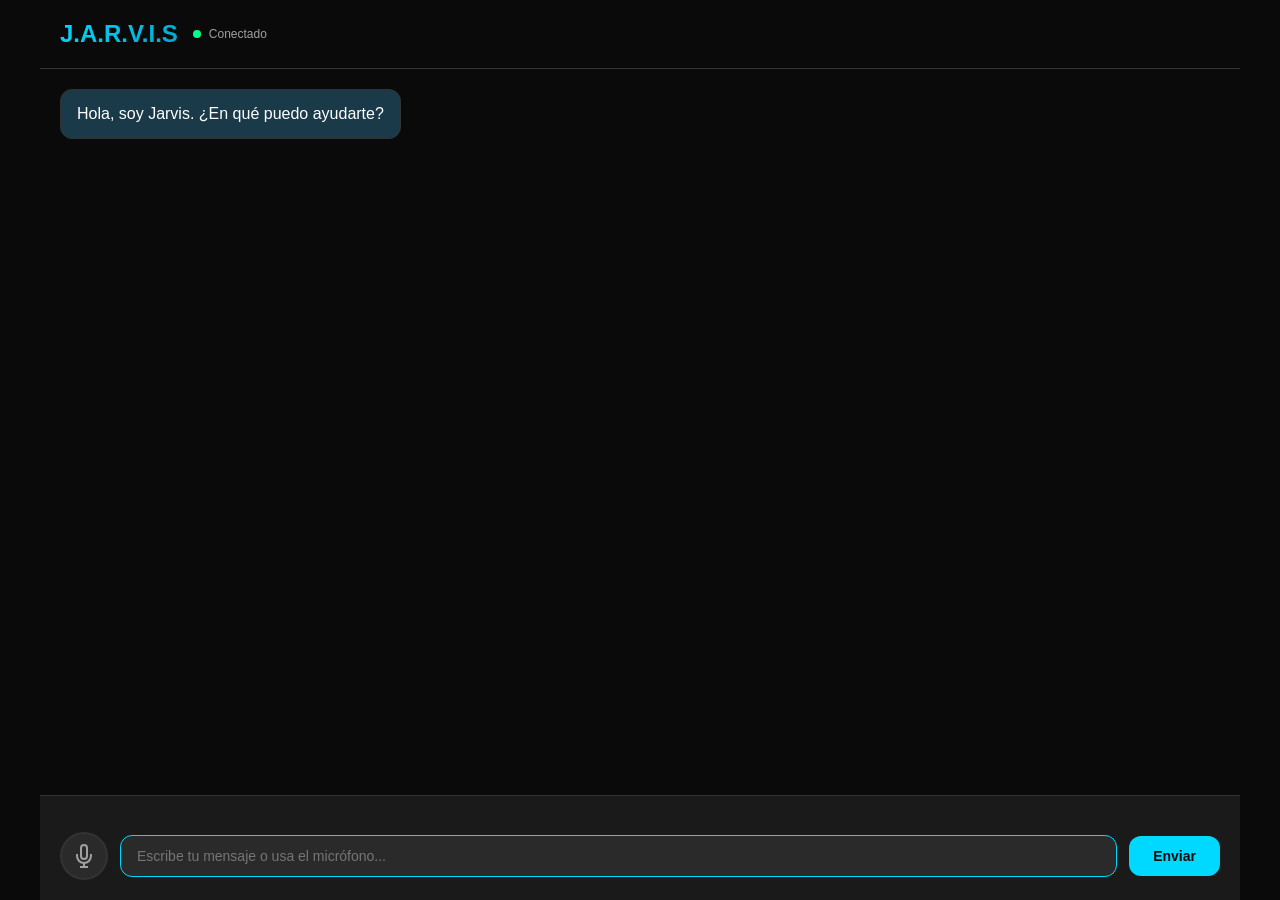
==== jarvis-agent/src/jarvis/web/static/index.html @ ce06fdaa "visionado y esas cosas" ====
<!DOCTYPE html>
<html lang="es">
<head>
    <meta charset="UTF-8">
    <meta name="viewport" content="width=device-width, initial-scale=1.0">
    <title>Jarvis</title>
    <style>
        * {
            margin: 0;
            padding: 0;
            box-sizing: border-box;
        }

        :root {
            --bg-primary: #0a0a0a;
            --bg-secondary: #1a1a1a;
            --bg-tertiary: #2a2a2a;
            --text-primary: #ffffff;
            --text-secondary: #a0a0a0;
            --accent: #00d9ff;
            --user-msg: #2a5a7a;
            --assistant-msg: #1a3a4a;
            --border: #333;
            --error: #ff4444;
        }

        body {
            font-family: -apple-system, BlinkMacSystemFont, 'Segoe UI', Roboto, Oxygen, Ubuntu, Cantarell, sans-serif;
            background: var(--bg-primary);
            color: var(--text-primary);
            height: 100vh;
            overflow: hidden;
        }

        .container {
            display: flex;
            flex-direction: column;
            height: 100vh;
            max-width: 1200px;
            margin: 0 auto;
        }

        .header {
            padding: 20px;
            border-bottom: 1px solid var(--border);
            display: flex;
            align-items: center;
            gap: 15px;
        }

        .logo {
            font-size: 24px;
            font-weight: 600;
            background: linear-gradient(135deg, var(--accent), #00a8cc);
            -webkit-background-clip: text;
            -webkit-text-fill-color: transparent;
            background-clip: text;
        }

        .status {
            font-size: 12px;
            color: var(--text-secondary);
            display: flex;
            align-items: center;
            gap: 8px;
        }

        .status-indicator {
            width: 8px;
            height: 8px;
            border-radius: 50%;
            background: #00ff88;
            animation: pulse 2s ease-in-out infinite;
        }

        @keyframes pulse {
            0%, 100% { opacity: 1; }
            50% { opacity: 0.5; }
        }

        .messages {
            flex: 1;
            overflow-y: auto;
            padding: 20px;
            display: flex;
            flex-direction: column;
            gap: 16px;
        }

        .messages::-webkit-scrollbar {
            width: 8px;
        }

        .messages::-webkit-scrollbar-track {
            background: var(--bg-primary);
        }

        .messages::-webkit-scrollbar-thumb {
            background: var(--bg-tertiary);
            border-radius: 4px;
        }

        .message {
            max-width: 80%;
            padding: 12px 16px;
            border-radius: 12px;
            line-height: 1.5;
            animation: slideIn 0.3s ease-out;
        }

        @keyframes slideIn {
            from {
                opacity: 0;
                transform: translateY(10px);
            }
            to {
                opacity: 1;
                transform: translateY(0);
            }
        }

        .message.user {
            align-self: flex-end;
            background: var(--user-msg);
        }

        .message.assistant {
            align-self: flex-start;
            background: var(--assistant-msg);
            border: 1px solid var(--border);
            position: relative;
        }

        .message.error {
            align-self: center;
            background: #4a1a1a;
            border: 1px solid var(--error);
            color: #ffaaaa;
        }

        .voice-animation {
            display: none;
            align-items: center;
            gap: 4px;
            margin-top: 8px;
            padding-top: 8px;
            border-top: 1px solid var(--border);
        }

        .message.assistant.speaking .voice-animation {
            display: flex;
        }

        .voice-bar {
            width: 3px;
            background: var(--accent);
            border-radius: 2px;
            animation: voiceWave 1s ease-in-out infinite;
        }

        .voice-bar:nth-child(1) { height: 8px; animation-delay: 0s; }
        .voice-bar:nth-child(2) { height: 16px; animation-delay: 0.1s; }
        .voice-bar:nth-child(3) { height: 24px; animation-delay: 0.2s; }
        .voice-bar:nth-child(4) { height: 16px; animation-delay: 0.3s; }
        .voice-bar:nth-child(5) { height: 8px; animation-delay: 0.4s; }

        @keyframes voiceWave {
            0%, 100% { transform: scaleY(0.5); opacity: 0.5; }
            50% { transform: scaleY(1.2); opacity: 1; }
        }

        .input-area {
            padding: 20px;
            border-top: 1px solid var(--border);
            background: var(--bg-secondary);
        }

        .input-container {
            display: flex;
            gap: 12px;
            align-items: center;
        }

        #messageInput {
            flex: 1;
            background: var(--bg-tertiary);
            border: 1px solid var(--border);
            border-radius: 12px;
            padding: 12px 16px;
            color: var(--text-primary);
            font-size: 14px;
            outline: none;
            transition: border-color 0.2s;
        }

        #messageInput:focus {
            border-color: var(--accent);
        }

        #voiceButton {
            background: var(--bg-tertiary);
            border: 2px solid var(--border);
            border-radius: 50%;
            width: 48px;
            height: 48px;
            display: flex;
            align-items: center;
            justify-content: center;
            cursor: pointer;
            transition: all 0.2s;
            color: var(--text-secondary);
        }

        #voiceButton:hover {
            border-color: var(--accent);
            color: var(--accent);
        }

        #voiceButton.recording {
            background: var(--error);
            border-color: var(--error);
            color: white;
            animation: recordPulse 1s ease-in-out infinite;
        }

        @keyframes recordPulse {
            0%, 100% { transform: scale(1); }
            50% { transform: scale(1.1); }
        }

        #voiceButton:disabled {
            opacity: 0.3;
            cursor: not-allowed;
        }

        #sendButton {
            background: var(--accent);
            color: var(--bg-primary);
            border: none;
            border-radius: 12px;
            padding: 12px 24px;
            font-size: 14px;
            font-weight: 600;
            cursor: pointer;
            transition: all 0.2s;
        }

        #sendButton:hover {
            background: #00eeff;
            transform: translateY(-1px);
        }

        #sendButton:active {
            transform: translateY(0);
        }

        #sendButton:disabled {
            opacity: 0.5;
            cursor: not-allowed;
        }

        .typing-indicator {
            align-self: flex-start;
            padding: 12px 16px;
            background: var(--assistant-msg);
            border: 1px solid var(--border);
            border-radius: 12px;
            display: none;
        }

        .typing-indicator.active {
            display: block;
        }

        .typing-dots {
            display: flex;
            gap: 4px;
        }

        .typing-dot {
            width: 8px;
            height: 8px;
            border-radius: 50%;
            background: var(--text-secondary);
            animation: typingBounce 1.4s infinite ease-in-out;
        }

        .typing-dot:nth-child(1) { animation-delay: 0s; }
        .typing-dot:nth-child(2) { animation-delay: 0.2s; }
        .typing-dot:nth-child(3) { animation-delay: 0.4s; }

        @keyframes typingBounce {
            0%, 60%, 100% { transform: translateY(0); }
            30% { transform: translateY(-10px); }
        }

        .voice-status {
            text-align: center;
            padding: 8px;
            font-size: 12px;
            color: var(--text-secondary);
        }
    </style>
</head>
<body>
    <div class="container">
        <div class="header">
            <div class="logo">J.A.R.V.I.S</div>
            <div class="status">
                <div class="status-indicator"></div>
                <span id="statusText">Conectado</span>
            </div>
        </div>

        <div class="messages" id="messages">
            <div class="message assistant">
                Hola, soy Jarvis. ¿En qué puedo ayudarte?
            </div>
        </div>

        <div class="input-area">
            <div class="voice-status" id="voiceStatus"></div>
            <div class="input-container">
                <button id="voiceButton" title="Grabar voz (mantén presionado)">
                    <svg width="24" height="24" viewBox="0 0 24 24" fill="none" stroke="currentColor" stroke-width="2">
                        <path d="M12 1a3 3 0 0 0-3 3v8a3 3 0 0 0 6 0V4a3 3 0 0 0-3-3z"></path>
                        <path d="M19 10v2a7 7 0 0 1-14 0v-2"></path>
                        <line x1="12" y1="19" x2="12" y2="23"></line>
                        <line x1="8" y1="23" x2="16" y2="23"></line>
                    </svg>
                </button>
                <input 
                    type="text" 
                    id="messageInput" 
                    placeholder="Escribe tu mensaje o usa el micrófono..."
                    autofocus
                >
                <button id="sendButton">Enviar</button>
            </div>
        </div>
    </div>

    <script src="/static/app.js"></script>
</body>
</html>
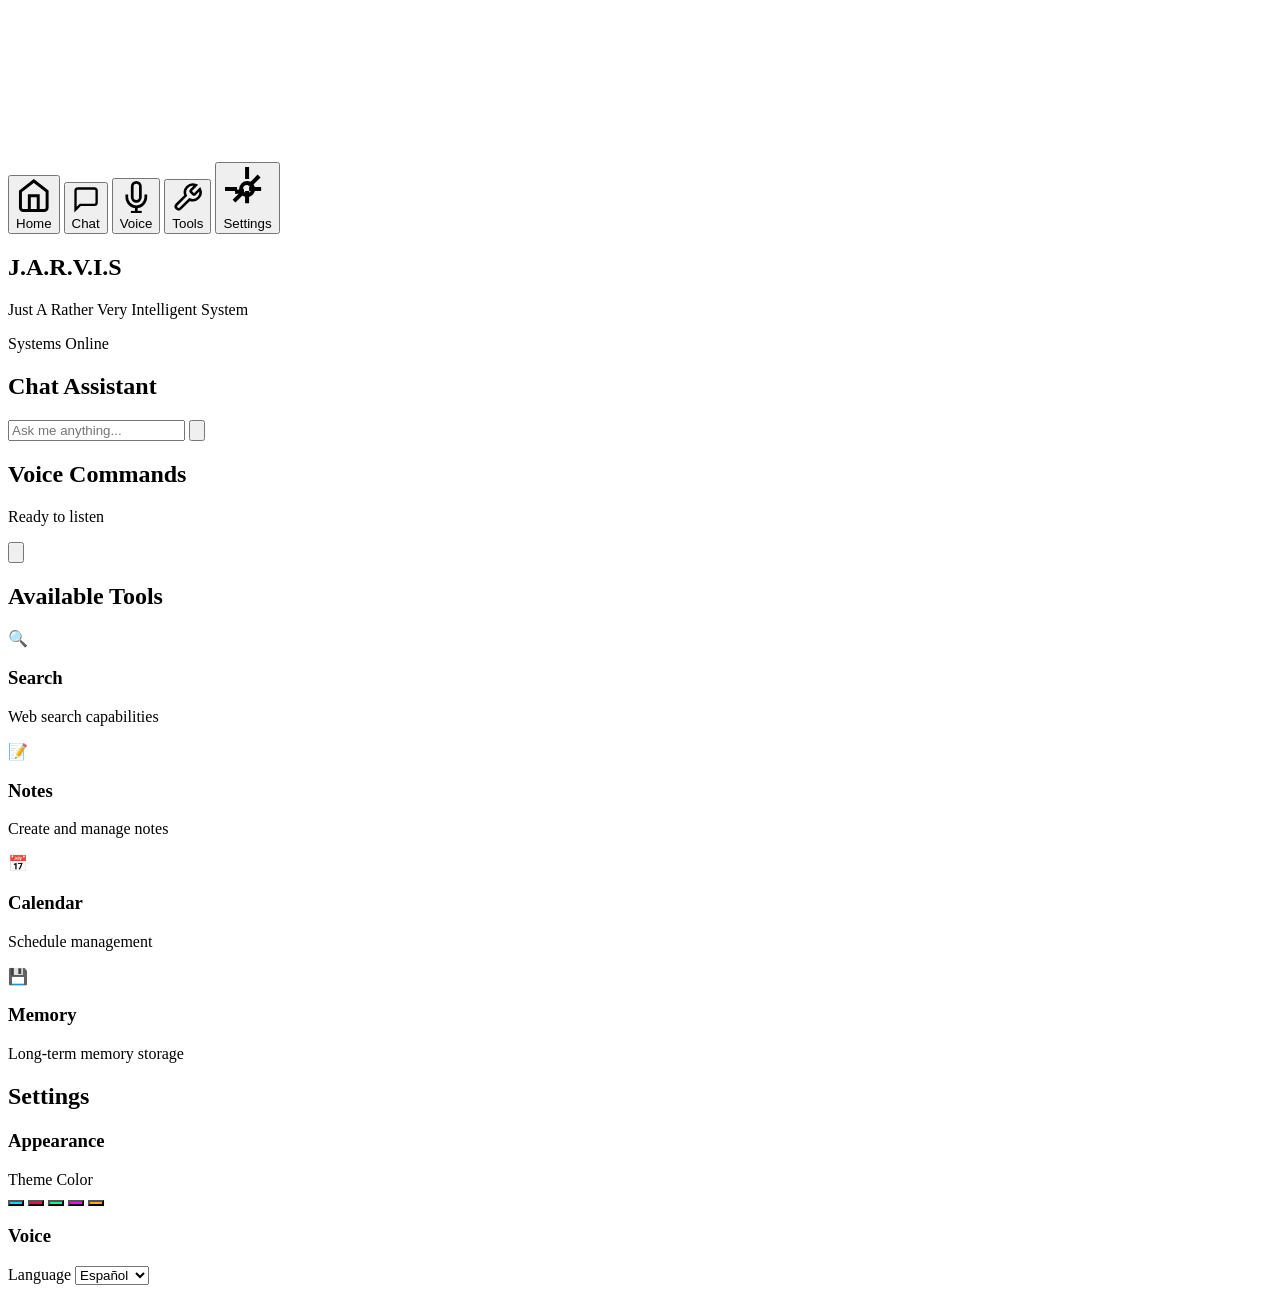
==== commit 89209a09: "jarvis medio iterativo" ====
--- a/jarvis-agent/src/jarvis/web/static/index.html
+++ b/jarvis-agent/src/jarvis/web/static/index.html
@@ -3,341 +3,215 @@
 <head>
     <meta charset="UTF-8">
     <meta name="viewport" content="width=device-width, initial-scale=1.0">
-    <title>Jarvis</title>
-    <style>
-        * {
-            margin: 0;
-            padding: 0;
-            box-sizing: border-box;
-        }
-
-        :root {
-            --bg-primary: #0a0a0a;
-            --bg-secondary: #1a1a1a;
-            --bg-tertiary: #2a2a2a;
-            --text-primary: #ffffff;
-            --text-secondary: #a0a0a0;
-            --accent: #00d9ff;
-            --user-msg: #2a5a7a;
-            --assistant-msg: #1a3a4a;
-            --border: #333;
-            --error: #ff4444;
-        }
-
-        body {
-            font-family: -apple-system, BlinkMacSystemFont, 'Segoe UI', Roboto, Oxygen, Ubuntu, Cantarell, sans-serif;
-            background: var(--bg-primary);
-            color: var(--text-primary);
-            height: 100vh;
-            overflow: hidden;
-        }
-
-        .container {
-            display: flex;
-            flex-direction: column;
-            height: 100vh;
-            max-width: 1200px;
-            margin: 0 auto;
-        }
-
-        .header {
-            padding: 20px;
-            border-bottom: 1px solid var(--border);
-            display: flex;
-            align-items: center;
-            gap: 15px;
-        }
-
-        .logo {
-            font-size: 24px;
-            font-weight: 600;
-            background: linear-gradient(135deg, var(--accent), #00a8cc);
-            -webkit-background-clip: text;
-            -webkit-text-fill-color: transparent;
-            background-clip: text;
-        }
-
-        .status {
-            font-size: 12px;
-            color: var(--text-secondary);
-            display: flex;
-            align-items: center;
-            gap: 8px;
-        }
-
-        .status-indicator {
-            width: 8px;
-            height: 8px;
-            border-radius: 50%;
-            background: #00ff88;
-            animation: pulse 2s ease-in-out infinite;
-        }
-
-        @keyframes pulse {
-            0%, 100% { opacity: 1; }
-            50% { opacity: 0.5; }
-        }
-
-        .messages {
-            flex: 1;
-            overflow-y: auto;
-            padding: 20px;
-            display: flex;
-            flex-direction: column;
-            gap: 16px;
-        }
-
-        .messages::-webkit-scrollbar {
-            width: 8px;
-        }
-
-        .messages::-webkit-scrollbar-track {
-            background: var(--bg-primary);
-        }
-
-        .messages::-webkit-scrollbar-thumb {
-            background: var(--bg-tertiary);
-            border-radius: 4px;
-        }
-
-        .message {
-            max-width: 80%;
-            padding: 12px 16px;
-            border-radius: 12px;
-            line-height: 1.5;
-            animation: slideIn 0.3s ease-out;
-        }
-
-        @keyframes slideIn {
-            from {
-                opacity: 0;
-                transform: translateY(10px);
-            }
-            to {
-                opacity: 1;
-                transform: translateY(0);
-            }
-        }
-
-        .message.user {
-            align-self: flex-end;
-            background: var(--user-msg);
-        }
-
-        .message.assistant {
-            align-self: flex-start;
-            background: var(--assistant-msg);
-            border: 1px solid var(--border);
-            position: relative;
-        }
-
-        .message.error {
-            align-self: center;
-            background: #4a1a1a;
-            border: 1px solid var(--error);
-            color: #ffaaaa;
-        }
-
-        .voice-animation {
-            display: none;
-            align-items: center;
-            gap: 4px;
-            margin-top: 8px;
-            padding-top: 8px;
-            border-top: 1px solid var(--border);
-        }
-
-        .message.assistant.speaking .voice-animation {
-            display: flex;
-        }
-
-        .voice-bar {
-            width: 3px;
-            background: var(--accent);
-            border-radius: 2px;
-            animation: voiceWave 1s ease-in-out infinite;
-        }
-
-        .voice-bar:nth-child(1) { height: 8px; animation-delay: 0s; }
-        .voice-bar:nth-child(2) { height: 16px; animation-delay: 0.1s; }
-        .voice-bar:nth-child(3) { height: 24px; animation-delay: 0.2s; }
-        .voice-bar:nth-child(4) { height: 16px; animation-delay: 0.3s; }
-        .voice-bar:nth-child(5) { height: 8px; animation-delay: 0.4s; }
-
-        @keyframes voiceWave {
-            0%, 100% { transform: scaleY(0.5); opacity: 0.5; }
-            50% { transform: scaleY(1.2); opacity: 1; }
-        }
-
-        .input-area {
-            padding: 20px;
-            border-top: 1px solid var(--border);
-            background: var(--bg-secondary);
-        }
-
-        .input-container {
-            display: flex;
-            gap: 12px;
-            align-items: center;
-        }
-
-        #messageInput {
-            flex: 1;
-            background: var(--bg-tertiary);
-            border: 1px solid var(--border);
-            border-radius: 12px;
-            padding: 12px 16px;
-            color: var(--text-primary);
-            font-size: 14px;
-            outline: none;
-            transition: border-color 0.2s;
-        }
-
-        #messageInput:focus {
-            border-color: var(--accent);
-        }
-
-        #voiceButton {
-            background: var(--bg-tertiary);
-            border: 2px solid var(--border);
-            border-radius: 50%;
-            width: 48px;
-            height: 48px;
-            display: flex;
-            align-items: center;
-            justify-content: center;
-            cursor: pointer;
-            transition: all 0.2s;
-            color: var(--text-secondary);
-        }
-
-        #voiceButton:hover {
-            border-color: var(--accent);
-            color: var(--accent);
-        }
-
-        #voiceButton.recording {
-            background: var(--error);
-            border-color: var(--error);
-            color: white;
-            animation: recordPulse 1s ease-in-out infinite;
-        }
-
-        @keyframes recordPulse {
-            0%, 100% { transform: scale(1); }
-            50% { transform: scale(1.1); }
-        }
-
-        #voiceButton:disabled {
-            opacity: 0.3;
-            cursor: not-allowed;
-        }
-
-        #sendButton {
-            background: var(--accent);
-            color: var(--bg-primary);
-            border: none;
-            border-radius: 12px;
-            padding: 12px 24px;
-            font-size: 14px;
-            font-weight: 600;
-            cursor: pointer;
-            transition: all 0.2s;
-        }
-
-        #sendButton:hover {
-            background: #00eeff;
-            transform: translateY(-1px);
-        }
-
-        #sendButton:active {
-            transform: translateY(0);
-        }
-
-        #sendButton:disabled {
-            opacity: 0.5;
-            cursor: not-allowed;
-        }
-
-        .typing-indicator {
-            align-self: flex-start;
-            padding: 12px 16px;
-            background: var(--assistant-msg);
-            border: 1px solid var(--border);
-            border-radius: 12px;
-            display: none;
-        }
-
-        .typing-indicator.active {
-            display: block;
-        }
-
-        .typing-dots {
-            display: flex;
-            gap: 4px;
-        }
-
-        .typing-dot {
-            width: 8px;
-            height: 8px;
-            border-radius: 50%;
-            background: var(--text-secondary);
-            animation: typingBounce 1.4s infinite ease-in-out;
-        }
-
-        .typing-dot:nth-child(1) { animation-delay: 0s; }
-        .typing-dot:nth-child(2) { animation-delay: 0.2s; }
-        .typing-dot:nth-child(3) { animation-delay: 0.4s; }
-
-        @keyframes typingBounce {
-            0%, 60%, 100% { transform: translateY(0); }
-            30% { transform: translateY(-10px); }
-        }
-
-        .voice-status {
-            text-align: center;
-            padding: 8px;
-            font-size: 12px;
-            color: var(--text-secondary);
-        }
-    </style>
+    <title>J.A.R.V.I.S - Advanced AI Interface</title>
+    <link rel="preconnect" href="https://fonts.googleapis.com">
+    <link rel="preconnect" href="https://fonts.gstatic.com" crossorigin>
+    <link href="https://fonts.googleapis.com/css2?family=Inter:wght@200;300;400;500;600;700;800&family=Orbitron:wght@400;500;600;700;800;900&display=swap" rel="stylesheet">
+    <link rel="stylesheet" href="/static/style.css">
 </head>
 <body>
-    <div class="container">
-        <div class="header">
-            <div class="logo">J.A.R.V.I.S</div>
-            <div class="status">
-                <div class="status-indicator"></div>
-                <span id="statusText">Conectado</span>
-            </div>
-        </div>
-
-        <div class="messages" id="messages">
-            <div class="message assistant">
-                Hola, soy Jarvis. ¿En qué puedo ayudarte?
-            </div>
-        </div>
-
-        <div class="input-area">
-            <div class="voice-status" id="voiceStatus"></div>
-            <div class="input-container">
-                <button id="voiceButton" title="Grabar voz (mantén presionado)">
-                    <svg width="24" height="24" viewBox="0 0 24 24" fill="none" stroke="currentColor" stroke-width="2">
+    <!-- Canvas para la nube de puntos interactiva -->
+    <canvas id="particles"></canvas>
+
+    <!-- Container Principal -->
+    <div class="app-container" id="appContainer">
+        
+        <!-- VISTA HOME: Nube de Puntos -->
+        <section class="view active" id="homeView">
+            <div class="home-content">
+                <!-- Menú Circular -->
+                <div class="circular-menu" id="circularMenu">
+                    <button class="menu-orbit-item active" data-view="home" data-angle="0">
+                        <div class="orbit-icon">
+                            <svg viewBox="0 0 24 24" fill="none" stroke="currentColor" stroke-width="2">
+                                <path d="M3 9l9-7 9 7v11a2 2 0 0 1-2 2H5a2 2 0 0 1-2-2z"></path>
+                                <polyline points="9 22 9 12 15 12 15 22"></polyline>
+                            </svg>
+                        </div>
+                        <span class="orbit-label">Home</span>
+                    </button>
+                    
+                    <button class="menu-orbit-item" data-view="chat" data-angle="72">
+                        <div class="orbit-icon">
+                            <svg viewBox="0 0 24 24" fill="none" stroke="currentColor" stroke-width="2">
+                                <path d="M21 15a2 2 0 0 1-2 2H7l-4 4V5a2 2 0 0 1 2-2h14a2 2 0 0 1 2 2z"></path>
+                            </svg>
+                        </div>
+                        <span class="orbit-label">Chat</span>
+                    </button>
+                    
+                    <button class="menu-orbit-item" data-view="voice" data-angle="144">
+                        <div class="orbit-icon">
+                            <svg viewBox="0 0 24 24" fill="none" stroke="currentColor" stroke-width="2">
+                                <path d="M12 1a3 3 0 0 0-3 3v8a3 3 0 0 0 6 0V4a3 3 0 0 0-3-3z"></path>
+                                <path d="M19 10v2a7 7 0 0 1-14 0v-2"></path>
+                                <line x1="12" y1="19" x2="12" y2="23"></line>
+                                <line x1="8" y1="23" x2="16" y2="23"></line>
+                            </svg>
+                        </div>
+                        <span class="orbit-label">Voice</span>
+                    </button>
+                    
+                    <button class="menu-orbit-item" data-view="tools" data-angle="216">
+                        <div class="orbit-icon">
+                            <svg viewBox="0 0 24 24" fill="none" stroke="currentColor" stroke-width="2">
+                                <path d="M14.7 6.3a1 1 0 0 0 0 1.4l1.6 1.6a1 1 0 0 0 1.4 0l3.77-3.77a6 6 0 0 1-7.94 7.94l-6.91 6.91a2.12 2.12 0 0 1-3-3l6.91-6.91a6 6 0 0 1 7.94-7.94l-3.76 3.76z"></path>
+                            </svg>
+                        </div>
+                        <span class="orbit-label">Tools</span>
+                    </button>
+                    
+                    <button class="menu-orbit-item" data-view="settings" data-angle="288">
+                        <div class="orbit-icon">
+                            <svg viewBox="0 0 24 24" fill="none" stroke="currentColor" stroke-width="2">
+                                <circle cx="12" cy="12" r="3"></circle>
+                                <path d="M12 1v6m0 6v6m6-13.5l-4.5 4.5m-3 3L6 13.5M1 12h6m6 0h6m-13.5 6l4.5-4.5m3-3l4.5-4.5"></path>
+                            </svg>
+                        </div>
+                        <span class="orbit-label">Settings</span>
+                    </button>
+                </div>
+                
+                <!-- Título con efecto glitch -->
+                <div class="title-container">
+                    <h1 class="main-title" data-text="J.A.R.V.I.S">J.A.R.V.I.S</h1>
+                    <p class="subtitle">Just A Rather Very Intelligent System</p>
+                </div>
+                
+                <!-- Estado del sistema -->
+                <div class="system-status" id="systemStatus">
+                    <div class="status-indicator"></div>
+                    <span class="status-text">Systems Online</span>
+                </div>
+            </div>
+        </section>
+
+        <!-- VISTA CHAT -->
+        <section class="view" id="chatView">
+            <div class="view-header">
+                <h2 class="view-title">Chat Assistant</h2>
+            </div>
+            
+            <div class="chat-container">
+                <div class="messages-list" id="messagesList">
+                    <!-- Los mensajes se insertarán aquí -->
+                </div>
+                
+                <div class="typing-indicator" id="typingIndicator">
+                    <span></span>
+                    <span></span>
+                    <span></span>
+                </div>
+                
+                <div class="chat-input-container">
+                    <input 
+                        type="text" 
+                        class="chat-input" 
+                        id="chatInput" 
+                        placeholder="Ask me anything..."
+                        autocomplete="off"
+                    >
+                    <button class="send-btn" id="sendBtn">
+                        <svg viewBox="0 0 24 24" fill="none" stroke="currentColor" stroke-width="2">
+                            <line x1="22" y1="2" x2="11" y2="13"></line>
+                            <polygon points="22 2 15 22 11 13 2 9 22 2"></polygon>
+                        </svg>
+                    </button>
+                </div>
+            </div>
+        </section>
+
+        <!-- VISTA VOICE -->
+        <section class="view" id="voiceView">
+            <div class="view-header">
+                <h2 class="view-title">Voice Commands</h2>
+            </div>
+            
+            <div class="voice-container">
+                <div class="voice-status">
+                    <div class="voice-indicator"></div>
+                    <p>Ready to listen</p>
+                </div>
+                
+                <button class="voice-btn" id="voiceBtn">
+                    <svg viewBox="0 0 24 24" fill="none" stroke="currentColor" stroke-width="2">
                         <path d="M12 1a3 3 0 0 0-3 3v8a3 3 0 0 0 6 0V4a3 3 0 0 0-3-3z"></path>
                         <path d="M19 10v2a7 7 0 0 1-14 0v-2"></path>
                         <line x1="12" y1="19" x2="12" y2="23"></line>
                         <line x1="8" y1="23" x2="16" y2="23"></line>
                     </svg>
                 </button>
-                <input 
-                    type="text" 
-                    id="messageInput" 
-                    placeholder="Escribe tu mensaje o usa el micrófono..."
-                    autofocus
-                >
-                <button id="sendButton">Enviar</button>
-            </div>
-        </div>
+            </div>
+        </section>
+
+        <!-- VISTA TOOLS -->
+        <section class="view" id="toolsView">
+            <div class="view-header">
+                <h2 class="view-title">Available Tools</h2>
+            </div>
+            
+            <div class="tools-grid">
+                <div class="tool-card">
+                    <div class="tool-icon">🔍</div>
+                    <h3>Search</h3>
+                    <p>Web search capabilities</p>
+                </div>
+                
+                <div class="tool-card">
+                    <div class="tool-icon">📝</div>
+                    <h3>Notes</h3>
+                    <p>Create and manage notes</p>
+                </div>
+                
+                <div class="tool-card">
+                    <div class="tool-icon">📅</div>
+                    <h3>Calendar</h3>
+                    <p>Schedule management</p>
+                </div>
+                
+                <div class="tool-card">
+                    <div class="tool-icon">💾</div>
+                    <h3>Memory</h3>
+                    <p>Long-term memory storage</p>
+                </div>
+            </div>
+        </section>
+
+        <!-- VISTA SETTINGS -->
+        <section class="view" id="settingsView">
+            <div class="view-header">
+                <h2 class="view-title">Settings</h2>
+            </div>
+            
+            <div class="settings-container">
+                <div class="setting-group">
+                    <h3>Appearance</h3>
+                    <div class="setting-item">
+                        <label>Theme Color</label>
+                        <div class="color-picker">
+                            <button class="color-option active" data-color="#00d4ff" style="background: #00d4ff"></button>
+                            <button class="color-option" data-color="#ff0055" style="background: #ff0055"></button>
+                            <button class="color-option" data-color="#00ff88" style="background: #00ff88"></button>
+                            <button class="color-option" data-color="#ff00ff" style="background: #ff00ff"></button>
+                            <button class="color-option" data-color="#ffaa00" style="background: #ffaa00"></button>
+                        </div>
+                    </div>
+                </div>
+                
+                <div class="setting-group">
+                    <h3>Voice</h3>
+                    <div class="setting-item">
+                        <label>Language</label>
+                        <select class="setting-select">
+                            <option>Español</option>
+                            <option>English</option>
+                            <option>Français</option>
+                        </select>
+                    </div>
+                </div>
+            </div>
+        </section>
+
     </div>
 
     <script src="/static/app.js"></script>
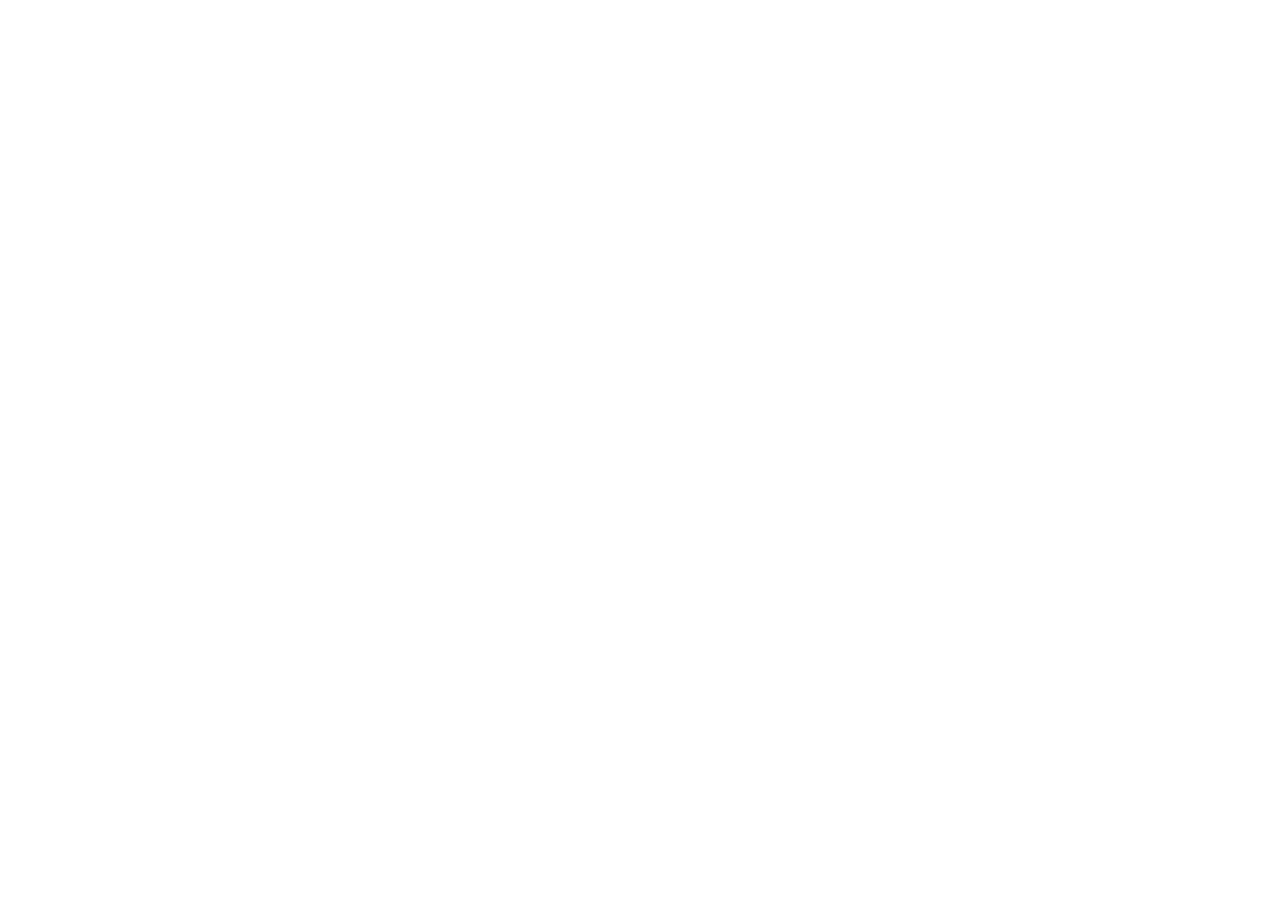
==== commit 491aec0d: "efwqef" ====
--- a/jarvis-agent/src/jarvis/web/static/index.html
+++ b/jarvis-agent/src/jarvis/web/static/index.html
@@ -8,211 +8,21 @@
     <link rel="preconnect" href="https://fonts.gstatic.com" crossorigin>
     <link href="https://fonts.googleapis.com/css2?family=Inter:wght@200;300;400;500;600;700;800&family=Orbitron:wght@400;500;600;700;800;900&display=swap" rel="stylesheet">
     <link rel="stylesheet" href="/static/style.css">
+    <script>
+    MathJax = {
+        tex: { inlineMath: [['$','$'], ['\\(','\\)']], displayMath: [['$$','$$'], ['\\[','\\]']] },
+        options: { skipHtmlTags: ['script','noscript','style','textarea','pre','code'] },
+        startup: { typeset: false }
+    };
+    </script>
+    <script defer src="https://cdn.jsdelivr.net/npm/mathjax@3/es5/tex-mml-chtml.js"></script>
+    <script defer src="https://cdn.jsdelivr.net/npm/marked@15.0.4/marked.min.js"></script>
 </head>
 <body>
     <!-- Canvas para la nube de puntos interactiva -->
     <canvas id="particles"></canvas>
 
-    <!-- Container Principal -->
-    <div class="app-container" id="appContainer">
-        
-        <!-- VISTA HOME: Nube de Puntos -->
-        <section class="view active" id="homeView">
-            <div class="home-content">
-                <!-- Menú Circular -->
-                <div class="circular-menu" id="circularMenu">
-                    <button class="menu-orbit-item active" data-view="home" data-angle="0">
-                        <div class="orbit-icon">
-                            <svg viewBox="0 0 24 24" fill="none" stroke="currentColor" stroke-width="2">
-                                <path d="M3 9l9-7 9 7v11a2 2 0 0 1-2 2H5a2 2 0 0 1-2-2z"></path>
-                                <polyline points="9 22 9 12 15 12 15 22"></polyline>
-                            </svg>
-                        </div>
-                        <span class="orbit-label">Home</span>
-                    </button>
-                    
-                    <button class="menu-orbit-item" data-view="chat" data-angle="72">
-                        <div class="orbit-icon">
-                            <svg viewBox="0 0 24 24" fill="none" stroke="currentColor" stroke-width="2">
-                                <path d="M21 15a2 2 0 0 1-2 2H7l-4 4V5a2 2 0 0 1 2-2h14a2 2 0 0 1 2 2z"></path>
-                            </svg>
-                        </div>
-                        <span class="orbit-label">Chat</span>
-                    </button>
-                    
-                    <button class="menu-orbit-item" data-view="voice" data-angle="144">
-                        <div class="orbit-icon">
-                            <svg viewBox="0 0 24 24" fill="none" stroke="currentColor" stroke-width="2">
-                                <path d="M12 1a3 3 0 0 0-3 3v8a3 3 0 0 0 6 0V4a3 3 0 0 0-3-3z"></path>
-                                <path d="M19 10v2a7 7 0 0 1-14 0v-2"></path>
-                                <line x1="12" y1="19" x2="12" y2="23"></line>
-                                <line x1="8" y1="23" x2="16" y2="23"></line>
-                            </svg>
-                        </div>
-                        <span class="orbit-label">Voice</span>
-                    </button>
-                    
-                    <button class="menu-orbit-item" data-view="tools" data-angle="216">
-                        <div class="orbit-icon">
-                            <svg viewBox="0 0 24 24" fill="none" stroke="currentColor" stroke-width="2">
-                                <path d="M14.7 6.3a1 1 0 0 0 0 1.4l1.6 1.6a1 1 0 0 0 1.4 0l3.77-3.77a6 6 0 0 1-7.94 7.94l-6.91 6.91a2.12 2.12 0 0 1-3-3l6.91-6.91a6 6 0 0 1 7.94-7.94l-3.76 3.76z"></path>
-                            </svg>
-                        </div>
-                        <span class="orbit-label">Tools</span>
-                    </button>
-                    
-                    <button class="menu-orbit-item" data-view="settings" data-angle="288">
-                        <div class="orbit-icon">
-                            <svg viewBox="0 0 24 24" fill="none" stroke="currentColor" stroke-width="2">
-                                <circle cx="12" cy="12" r="3"></circle>
-                                <path d="M12 1v6m0 6v6m6-13.5l-4.5 4.5m-3 3L6 13.5M1 12h6m6 0h6m-13.5 6l4.5-4.5m3-3l4.5-4.5"></path>
-                            </svg>
-                        </div>
-                        <span class="orbit-label">Settings</span>
-                    </button>
-                </div>
-                
-                <!-- Título con efecto glitch -->
-                <div class="title-container">
-                    <h1 class="main-title" data-text="J.A.R.V.I.S">J.A.R.V.I.S</h1>
-                    <p class="subtitle">Just A Rather Very Intelligent System</p>
-                </div>
-                
-                <!-- Estado del sistema -->
-                <div class="system-status" id="systemStatus">
-                    <div class="status-indicator"></div>
-                    <span class="status-text">Systems Online</span>
-                </div>
-            </div>
-        </section>
-
-        <!-- VISTA CHAT -->
-        <section class="view" id="chatView">
-            <div class="view-header">
-                <h2 class="view-title">Chat Assistant</h2>
-            </div>
-            
-            <div class="chat-container">
-                <div class="messages-list" id="messagesList">
-                    <!-- Los mensajes se insertarán aquí -->
-                </div>
-                
-                <div class="typing-indicator" id="typingIndicator">
-                    <span></span>
-                    <span></span>
-                    <span></span>
-                </div>
-                
-                <div class="chat-input-container">
-                    <input 
-                        type="text" 
-                        class="chat-input" 
-                        id="chatInput" 
-                        placeholder="Ask me anything..."
-                        autocomplete="off"
-                    >
-                    <button class="send-btn" id="sendBtn">
-                        <svg viewBox="0 0 24 24" fill="none" stroke="currentColor" stroke-width="2">
-                            <line x1="22" y1="2" x2="11" y2="13"></line>
-                            <polygon points="22 2 15 22 11 13 2 9 22 2"></polygon>
-                        </svg>
-                    </button>
-                </div>
-            </div>
-        </section>
-
-        <!-- VISTA VOICE -->
-        <section class="view" id="voiceView">
-            <div class="view-header">
-                <h2 class="view-title">Voice Commands</h2>
-            </div>
-            
-            <div class="voice-container">
-                <div class="voice-status">
-                    <div class="voice-indicator"></div>
-                    <p>Ready to listen</p>
-                </div>
-                
-                <button class="voice-btn" id="voiceBtn">
-                    <svg viewBox="0 0 24 24" fill="none" stroke="currentColor" stroke-width="2">
-                        <path d="M12 1a3 3 0 0 0-3 3v8a3 3 0 0 0 6 0V4a3 3 0 0 0-3-3z"></path>
-                        <path d="M19 10v2a7 7 0 0 1-14 0v-2"></path>
-                        <line x1="12" y1="19" x2="12" y2="23"></line>
-                        <line x1="8" y1="23" x2="16" y2="23"></line>
-                    </svg>
-                </button>
-            </div>
-        </section>
-
-        <!-- VISTA TOOLS -->
-        <section class="view" id="toolsView">
-            <div class="view-header">
-                <h2 class="view-title">Available Tools</h2>
-            </div>
-            
-            <div class="tools-grid">
-                <div class="tool-card">
-                    <div class="tool-icon">🔍</div>
-                    <h3>Search</h3>
-                    <p>Web search capabilities</p>
-                </div>
-                
-                <div class="tool-card">
-                    <div class="tool-icon">📝</div>
-                    <h3>Notes</h3>
-                    <p>Create and manage notes</p>
-                </div>
-                
-                <div class="tool-card">
-                    <div class="tool-icon">📅</div>
-                    <h3>Calendar</h3>
-                    <p>Schedule management</p>
-                </div>
-                
-                <div class="tool-card">
-                    <div class="tool-icon">💾</div>
-                    <h3>Memory</h3>
-                    <p>Long-term memory storage</p>
-                </div>
-            </div>
-        </section>
-
-        <!-- VISTA SETTINGS -->
-        <section class="view" id="settingsView">
-            <div class="view-header">
-                <h2 class="view-title">Settings</h2>
-            </div>
-            
-            <div class="settings-container">
-                <div class="setting-group">
-                    <h3>Appearance</h3>
-                    <div class="setting-item">
-                        <label>Theme Color</label>
-                        <div class="color-picker">
-                            <button class="color-option active" data-color="#00d4ff" style="background: #00d4ff"></button>
-                            <button class="color-option" data-color="#ff0055" style="background: #ff0055"></button>
-                            <button class="color-option" data-color="#00ff88" style="background: #00ff88"></button>
-                            <button class="color-option" data-color="#ff00ff" style="background: #ff00ff"></button>
-                            <button class="color-option" data-color="#ffaa00" style="background: #ffaa00"></button>
-                        </div>
-                    </div>
-                </div>
-                
-                <div class="setting-group">
-                    <h3>Voice</h3>
-                    <div class="setting-item">
-                        <label>Language</label>
-                        <select class="setting-select">
-                            <option>Español</option>
-                            <option>English</option>
-                            <option>Français</option>
-                        </select>
-                    </div>
-                </div>
-            </div>
-        </section>
-
-    </div>
+    <!-- Aquí se insertará dinámicamente la barra de búsqueda -->
 
     <script src="/static/app.js"></script>
 </body>
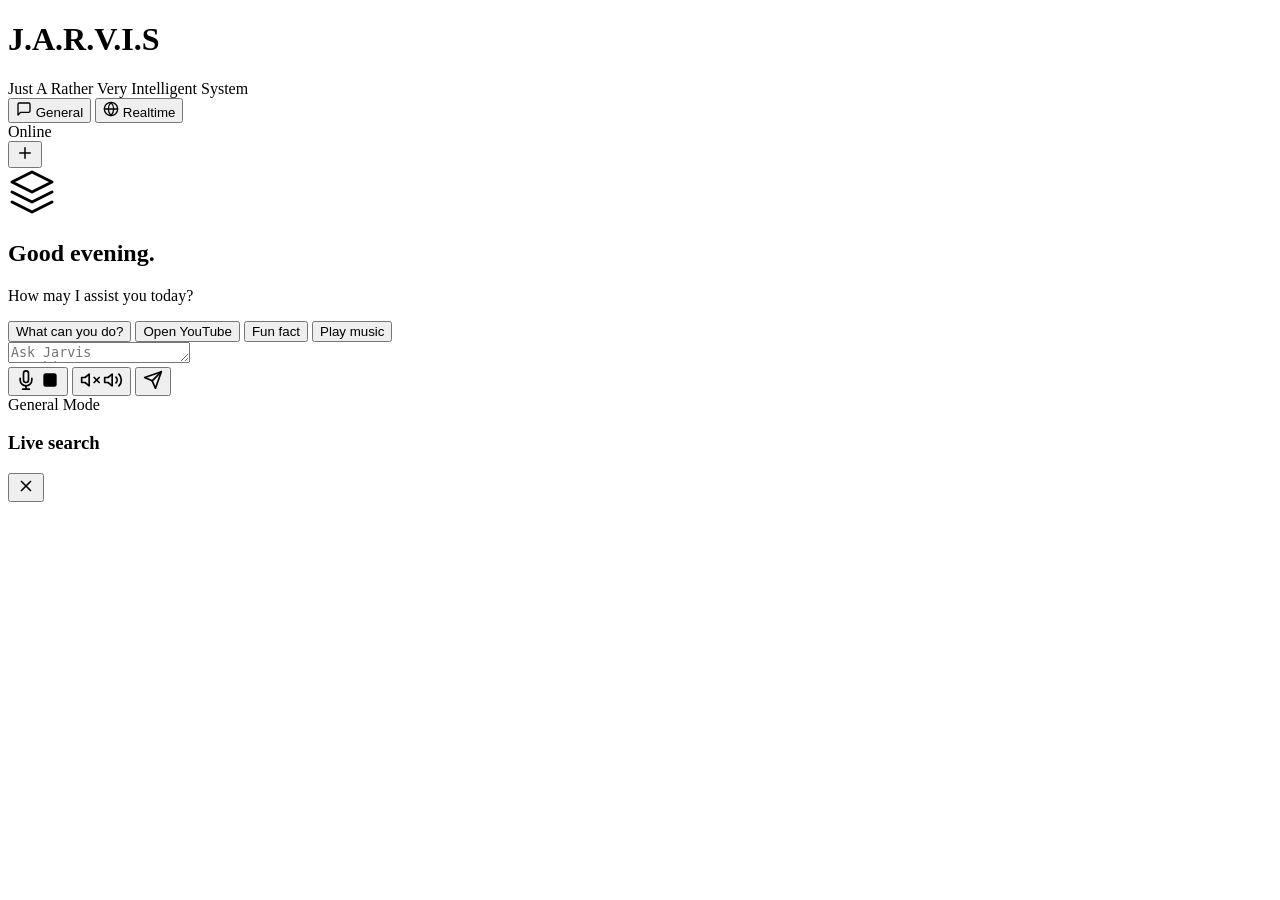
==== commit ab9b6340: "debugs y vision de jarvis" ====
--- a/jarvis-agent/src/jarvis/web/static/index.html
+++ b/jarvis-agent/src/jarvis/web/static/index.html
@@ -1,29 +1,242 @@
 <!DOCTYPE html>
-<html lang="es">
+<html lang="en">
 <head>
+    <!-- ============================================================
+         META TAGS & PAGE CONFIGURATION
+         These tags control how the page is displayed and behaves
+         across different devices, especially mobile.
+         ============================================================ -->
+
+    <!-- Character encoding: UTF-8 ensures proper display of international
+         characters (accents, emoji, non-Latin scripts). -->
     <meta charset="UTF-8">
-    <meta name="viewport" content="width=device-width, initial-scale=1.0">
-    <title>J.A.R.V.I.S - Advanced AI Interface</title>
-    <link rel="preconnect" href="https://fonts.googleapis.com">
-    <link rel="preconnect" href="https://fonts.gstatic.com" crossorigin>
-    <link href="https://fonts.googleapis.com/css2?family=Inter:wght@200;300;400;500;600;700;800&family=Orbitron:wght@400;500;600;700;800;900&display=swap" rel="stylesheet">
+
+    <!-- VIEWPORT: Critical for responsive design on mobile devices.
+         - width=device-width: Match the screen width of the device
+         - initial-scale=1.0: No zoom on load (1:1 pixel ratio)
+         - maximum-scale=1.0, user-scalable=no: Prevents pinch-zoom
+           (useful for app-like experiences where zoom would break layout)
+         - viewport-fit=cover: Extends content into the "safe area" on
+           iOS devices with notches (iPhone X+). Without this, content
+           would stop at the notch edges, leaving awkward gaps. -->
+    <meta name="viewport" content="width=device-width, initial-scale=1.0, maximum-scale=1.0, user-scalable=no, viewport-fit=cover">
+
+    <!-- APPLE-MOBILE-WEB-APP-CAPABLE: When "Add to Home Screen" is used
+         on iOS, this makes the page open in standalone mode (no Safari
+         UI bars). The page looks and feels like a native app. -->
+    <meta name="apple-mobile-web-app-capable" content="yes">
+
+    <!-- APPLE-MOBILE-WEB-APP-STATUS-BAR-STYLE: Controls the iOS status
+         bar appearance in standalone mode. "black-translucent" makes
+         the status bar transparent so content can extend underneath. -->
+    <meta name="apple-mobile-web-app-status-bar-style" content="black-translucent">
+
+    <!-- THEME-COLOR: Sets the browser chrome color (address bar on
+         mobile Chrome, status bar on Android). Creates a cohesive
+         look when the page loads. -->
+    <meta name="theme-color" content="#050510">
+
+    <title>J.A.R.V.I.S</title>
+
+    <!-- GOOGLE FONTS: Loads Poppins with multiple weights (300-700).
+         display=swap prevents invisible text while font loads (FOUT
+         instead of FOIT). The font gives the UI a modern, clean look. -->
+    <link href="https://fonts.googleapis.com/css2?family=Poppins:wght@300;400;500;600;700&display=swap" rel="stylesheet">
     <link rel="stylesheet" href="/static/style.css">
-    <script>
-    MathJax = {
-        tex: { inlineMath: [['$','$'], ['\\(','\\)']], displayMath: [['$$','$$'], ['\\[','\\]']] },
-        options: { skipHtmlTags: ['script','noscript','style','textarea','pre','code'] },
-        startup: { typeset: false }
-    };
-    </script>
-    <script defer src="https://cdn.jsdelivr.net/npm/mathjax@3/es5/tex-mml-chtml.js"></script>
-    <script defer src="https://cdn.jsdelivr.net/npm/marked@15.0.4/marked.min.js"></script>
 </head>
 <body>
-    <!-- Canvas para la nube de puntos interactiva -->
-    <canvas id="particles"></canvas>
-
-    <!-- Aquí se insertará dinámicamente la barra de búsqueda -->
-
-    <script src="/static/app.js"></script>
+    <!-- ============================================================
+         APP LAYOUT STRUCTURE (Single-Page, Vanilla HTML)
+         This is a single-page application with NO framework (React,
+         Vue, etc.). Everything is plain HTML + CSS + JS. The layout
+         follows a vertical stack: orb (background) -> header ->
+         chat area -> input bar.
+         ============================================================ -->
+
+    <div class="app">
+        <!-- ORB-CONTAINER: A full-screen WebGL canvas that renders an
+             animated 3D orb as the background. It sits behind all other
+             content. The OrbRenderer class (from orb.js) initializes
+             and animates this. It's purely decorative—no interaction. -->
+        <div id="orb-container"></div>
+
+        <!-- ============================================================
+             HEADER
+             Contains: logo/tagline, mode switch (General vs Realtime),
+             connection status badge, and new chat button.
+             ============================================================ -->
+        <header class="header glass-panel">
+            <div class="header-left">
+                <h1 class="logo">J.A.R.V.I.S</h1>
+                <span class="tagline">Just A Rather Very Intelligent System</span>
+            </div>
+            <div class="header-center">
+                <!-- MODE SWITCH: Toggle between "General" (text chat) and
+                     "Realtime" (voice/streaming). The .mode-slider div
+                     slides left/right via JavaScript to indicate the
+                     active mode. Both buttons share the same container
+                     so the slider can animate between them. -->
+                <div class="mode-switch" id="mode-switch">
+                    <div class="mode-slider" id="mode-slider"></div>
+                    <!-- SVG ICON STRUCTURE: All icons use viewBox="0 0 24 24"
+                         (24x24 coordinate system) so they scale cleanly at
+                         any size. fill="none" + stroke="currentColor" gives
+                         outline style; stroke-width, stroke-linecap, and
+                         stroke-linejoin control line appearance. -->
+                    <button class="mode-btn active" data-mode="general" id="btn-general">
+                        <!-- Chat bubble icon: represents text/conversation mode -->
+                        <svg width="16" height="16" viewBox="0 0 24 24" fill="none" stroke="currentColor" stroke-width="2" stroke-linecap="round" stroke-linejoin="round">
+                            <path d="M21 15a2 2 0 0 1-2 2H7l-4 4V5a2 2 0 0 1 2-2h14a2 2 0 0 1 2 2z"/>
+                        </svg>
+                        General
+                    </button>
+                    <button class="mode-btn" data-mode="realtime" id="btn-realtime">
+                        <!-- Globe/globe-wave icon: represents real-time/voice mode -->
+                        <svg width="16" height="16" viewBox="0 0 24 24" fill="none" stroke="currentColor" stroke-width="2" stroke-linecap="round" stroke-linejoin="round">
+                            <circle cx="12" cy="12" r="10"/><line x1="2" y1="12" x2="22" y2="12"/><path d="M12 2a15.3 15.3 0 0 1 4 10 15.3 15.3 0 0 1-4 10 15.3 15.3 0 0 1-4-10 15.3 15.3 0 0 1 4-10z"/>
+                        </svg>
+                        Realtime
+                    </button>
+                </div>
+            </div>
+            <div class="header-right">
+                <!-- STATUS BADGE: Shows connection state (Online/Offline).
+                     The .status-dot is typically green when connected,
+                     red/gray when disconnected. Updated by script.js. -->
+                <div class="status-badge" id="status-badge">
+                    <span class="status-dot"></span>
+                    <span class="status-text">Online</span>
+                </div>
+                <!-- NEW CHAT: Clears the conversation and starts fresh. -->
+                <!-- SEARCH RESULTS: Toggle to show Tavily live search data (Realtime mode). -->
+                <button class="btn-icon search-results-toggle" id="search-results-toggle" title="View search results" style="display: none;">
+                    <svg width="18" height="18" viewBox="0 0 24 24" fill="none" stroke="currentColor" stroke-width="2" stroke-linecap="round" stroke-linejoin="round">
+                        <circle cx="11" cy="11" r="8"/><line x1="21" y1="21" x2="16.65" y2="16.65"/>
+                    </svg>
+                </button>
+                <button class="btn-icon new-chat-btn" id="new-chat-btn" title="New Chat">
+                    <svg width="18" height="18" viewBox="0 0 24 24" fill="none" stroke="currentColor" stroke-width="2" stroke-linecap="round" stroke-linejoin="round">
+                        <line x1="12" y1="5" x2="12" y2="19"/><line x1="5" y1="12" x2="19" y2="12"/>
+                    </svg>
+                </button>
+            </div>
+        </header>
+
+        <!-- ============================================================
+             CHAT AREA
+             Scrollable region containing the conversation. Shows a
+             welcome screen (with chips) when empty, or message bubbles
+             when there's history.
+             ============================================================ -->
+        <main class="chat-area" id="chat-area">
+            <div class="chat-messages" id="chat-messages">
+                <!-- WELCOME SCREEN: Shown when there are no messages.
+                     Chips are quick-action buttons that send preset
+                     prompts when clicked. The greeting text (e.g. "Good
+                     evening") can be time-based. -->
+                <div class="welcome-screen" id="welcome-screen">
+                    <div class="welcome-icon">
+                        <!-- Stacked layers icon: symbolizes AI/layers of intelligence -->
+                        <svg width="48" height="48" viewBox="0 0 24 24" fill="none" stroke="currentColor" stroke-width="1.5" stroke-linecap="round" stroke-linejoin="round">
+                            <path d="M12 2L2 7l10 5 10-5-10-5z"/><path d="M2 17l10 5 10-5"/><path d="M2 12l10 5 10-5"/>
+                        </svg>
+                    </div>
+                    <h2 class="welcome-title" id="welcome-title">Good evening.</h2>
+                    <p class="welcome-sub">How may I assist you today?</p>
+                    <div class="welcome-chips">
+                        <button class="chip" data-msg="What can you do?">What can you do?</button>
+                        <button class="chip" data-msg="Open YouTube for me">Open YouTube</button>
+                        <button class="chip" data-msg="Tell me a fun fact">Fun fact</button>
+                        <button class="chip" data-msg="Play some music">Play music</button>
+                    </div>
+                </div>
+            </div>
+        </main>
+
+        <!-- ============================================================
+             INPUT BAR
+             Fixed at bottom. Contains: auto-resizing textarea, mic
+             (voice input), TTS (text-to-speech toggle), and send.
+             SVG icons use viewBox for scaling; stroke attributes
+             control line style. Multiple SVGs per button allow
+             different states (e.g. mic on vs off).
+             ============================================================ -->
+        <footer class="input-bar glass-panel">
+            <div class="input-wrapper">
+                <textarea id="message-input"
+                          placeholder="Ask Jarvis anything..."
+                          rows="1"
+                          maxlength="32000"></textarea>
+                <div class="input-actions">
+                    <!-- MIC BUTTON: Two SVG states. .mic-icon = outline
+                         (idle). .mic-icon-active = filled square (recording).
+                         CSS/JS toggles visibility based on state. -->
+                    <button class="action-btn mic-btn" id="mic-btn" title="Voice input">
+                        <!-- Microphone outline: mic body + stand -->
+                        <svg class="mic-icon" width="20" height="20" viewBox="0 0 24 24" fill="none" stroke="currentColor" stroke-width="2" stroke-linecap="round" stroke-linejoin="round">
+                            <path d="M12 1a3 3 0 0 0-3 3v8a3 3 0 0 0 6 0V4a3 3 0 0 0-3-3z"/><path d="M19 10v2a7 7 0 0 1-14 0v-2"/><line x1="12" y1="19" x2="12" y2="23"/><line x1="8" y1="23" x2="16" y2="23"/>
+                        </svg>
+                        <!-- Filled square: "stop recording" / active state -->
+                        <svg class="mic-icon-active" width="20" height="20" viewBox="0 0 24 24" fill="currentColor">
+                            <rect x="4" y="4" width="16" height="16" rx="3"/>
+                        </svg>
+                    </button>
+                    <!-- TTS BUTTON: Text-to-speech. .tts-icon-off = speaker
+                         with X (disabled). .tts-icon-on = speaker with
+                         sound waves (enabled). -->
+                    <button class="action-btn tts-btn" id="tts-btn" title="Text to Speech">
+                        <!-- Speaker with X: TTS off -->
+                        <svg class="tts-icon-off" width="20" height="20" viewBox="0 0 24 24" fill="none" stroke="currentColor" stroke-width="2" stroke-linecap="round" stroke-linejoin="round">
+                            <polygon points="11 5 6 9 2 9 2 15 6 15 11 19 11 5"/>
+                            <line x1="23" y1="9" x2="17" y2="15"/><line x1="17" y1="9" x2="23" y2="15"/>
+                        </svg>
+                        <!-- Speaker with sound waves: TTS on -->
+                        <svg class="tts-icon-on" width="20" height="20" viewBox="0 0 24 24" fill="none" stroke="currentColor" stroke-width="2" stroke-linecap="round" stroke-linejoin="round">
+                            <polygon points="11 5 6 9 2 9 2 15 6 15 11 19 11 5"/>
+                            <path d="M15.54 8.46a5 5 0 0 1 0 7.07"/>
+                            <path d="M19.07 4.93a10 10 0 0 1 0 14.14"/>
+                        </svg>
+                    </button>
+                    <!-- SEND BUTTON: Paper plane / send icon -->
+                    <button class="action-btn send-btn" id="send-btn" title="Send message">
+                        <svg width="20" height="20" viewBox="0 0 24 24" fill="none" stroke="currentColor" stroke-width="2" stroke-linecap="round" stroke-linejoin="round">
+                            <line x1="22" y1="2" x2="11" y2="13"/><polygon points="22 2 15 22 11 13 2 9 22 2"/>
+                        </svg>
+                    </button>
+                </div>
+            </div>
+            <div class="input-meta">
+                <span class="mode-label" id="mode-label">General Mode</span>
+                <span class="char-count" id="char-count"></span>
+            </div>
+        </footer>
+
+        <!-- ============================================================
+             SEARCH RESULTS WIDGET (Realtime mode)
+             Fixed panel on the right showing Tavily search data: query,
+             AI-synthesized answer, and source list. Toggle via header button.
+             ============================================================ -->
+        <aside class="search-results-widget glass-panel" id="search-results-widget" aria-hidden="true">
+            <div class="search-results-header">
+                <h3 class="search-results-title">Live search</h3>
+                <button class="search-results-close" id="search-results-close" title="Close" aria-label="Close search results">
+                    <svg width="20" height="20" viewBox="0 0 24 24" fill="none" stroke="currentColor" stroke-width="2"><line x1="18" y1="6" x2="6" y2="18"/><line x1="6" y1="6" x2="18" y2="18"/></svg>
+                </button>
+            </div>
+            <div class="search-results-query" id="search-results-query"></div>
+            <div class="search-results-answer" id="search-results-answer"></div>
+            <div class="search-results-list" id="search-results-list"></div>
+        </aside>
+    </div>
+
+    <!-- ============================================================
+         SCRIPT LOADING ORDER
+         orb.js MUST load first: it defines OrbRenderer and sets up
+         the WebGL canvas in #orb-container. script.js depends on it
+         and uses the orb for the background. Order matters because
+         script.js may reference OrbRenderer at load time.
+         ============================================================ -->
+    <script src="/static/orb.js"></script>
+    <script src="/static/script.js"></script>
 </body>
 </html>
